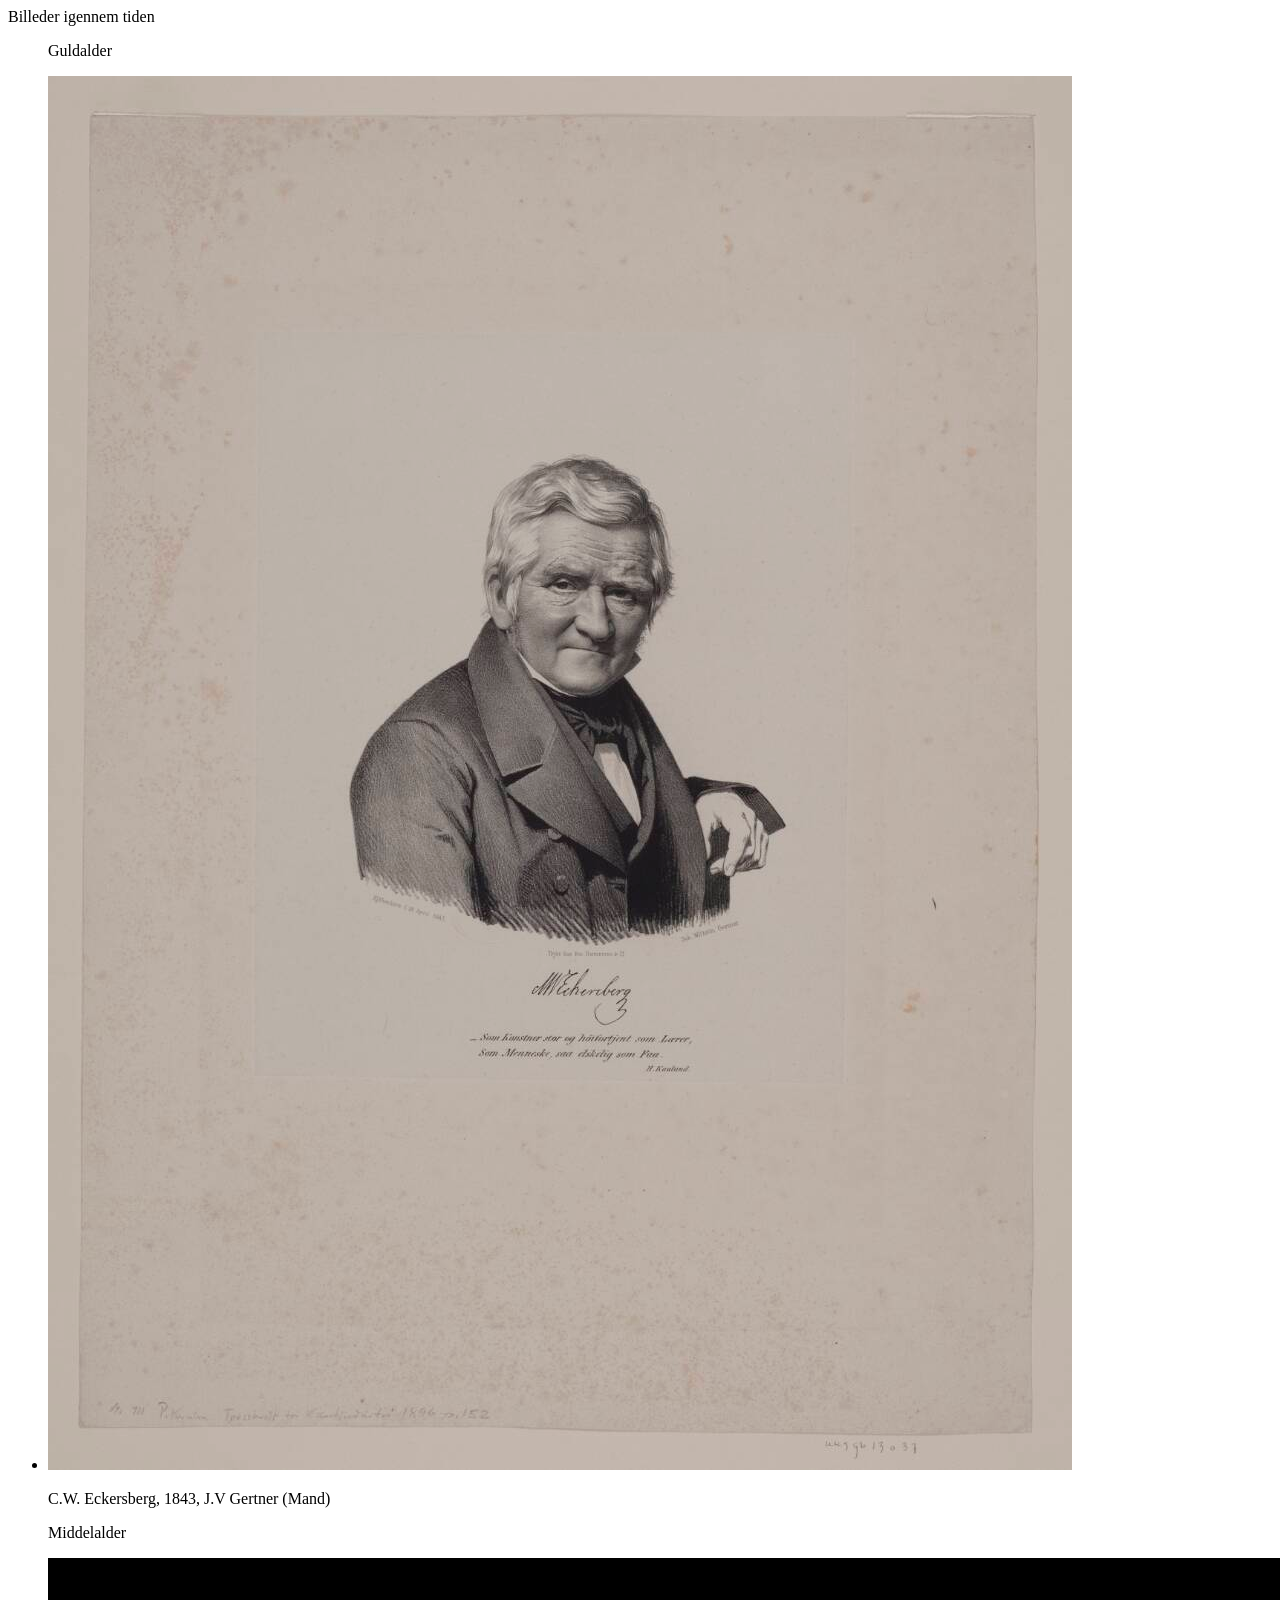
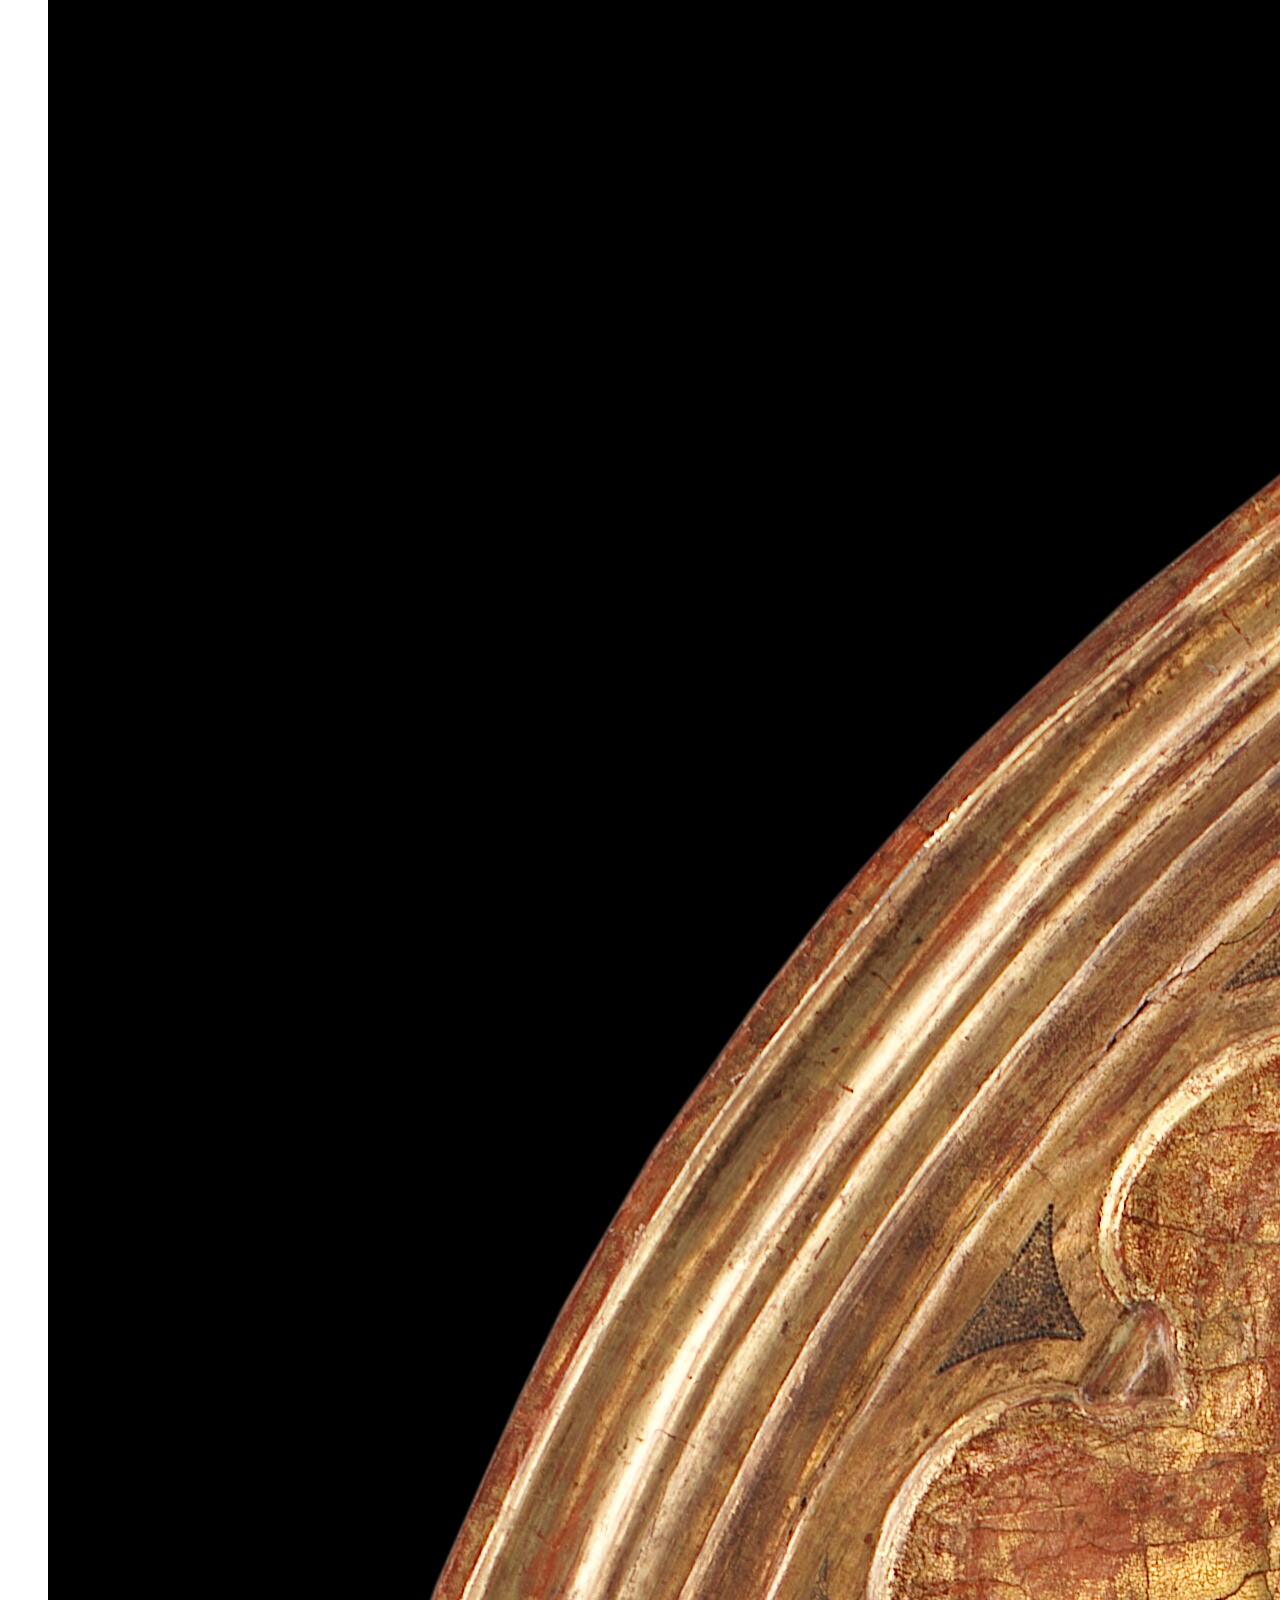
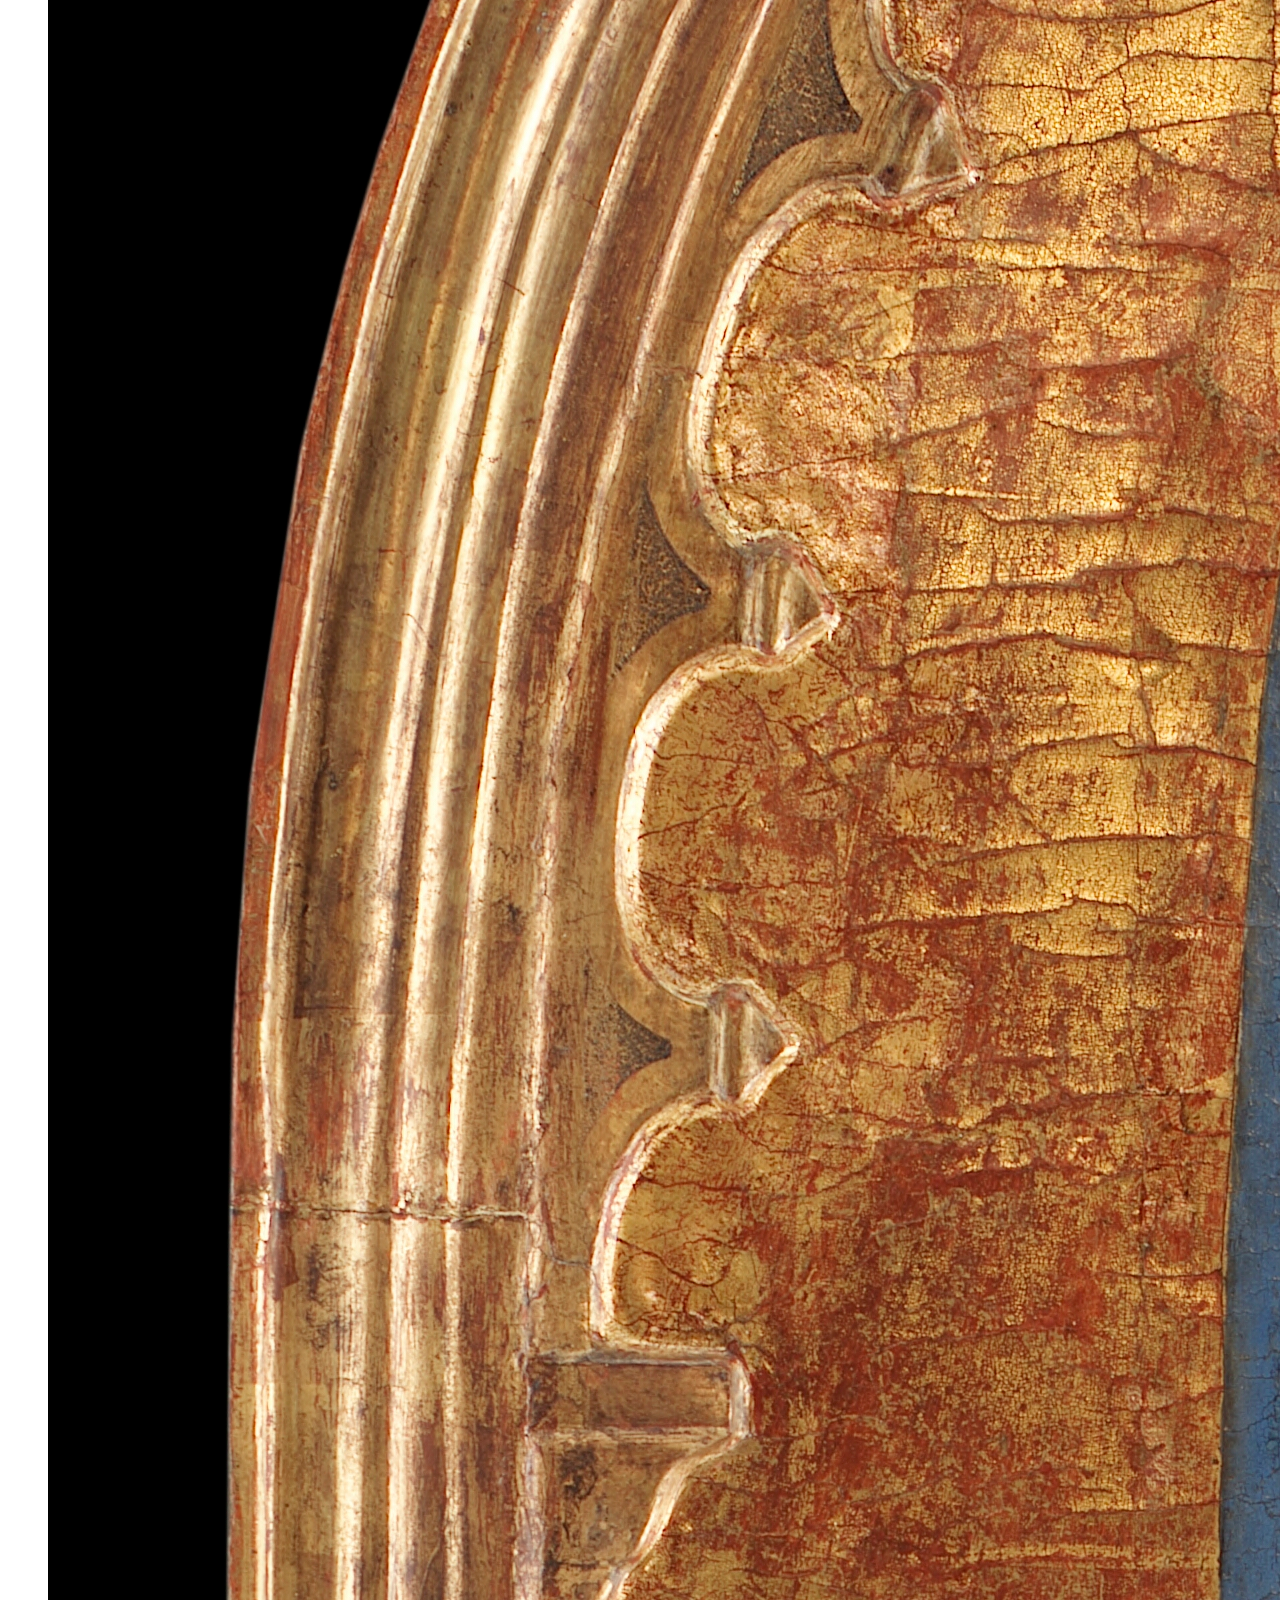
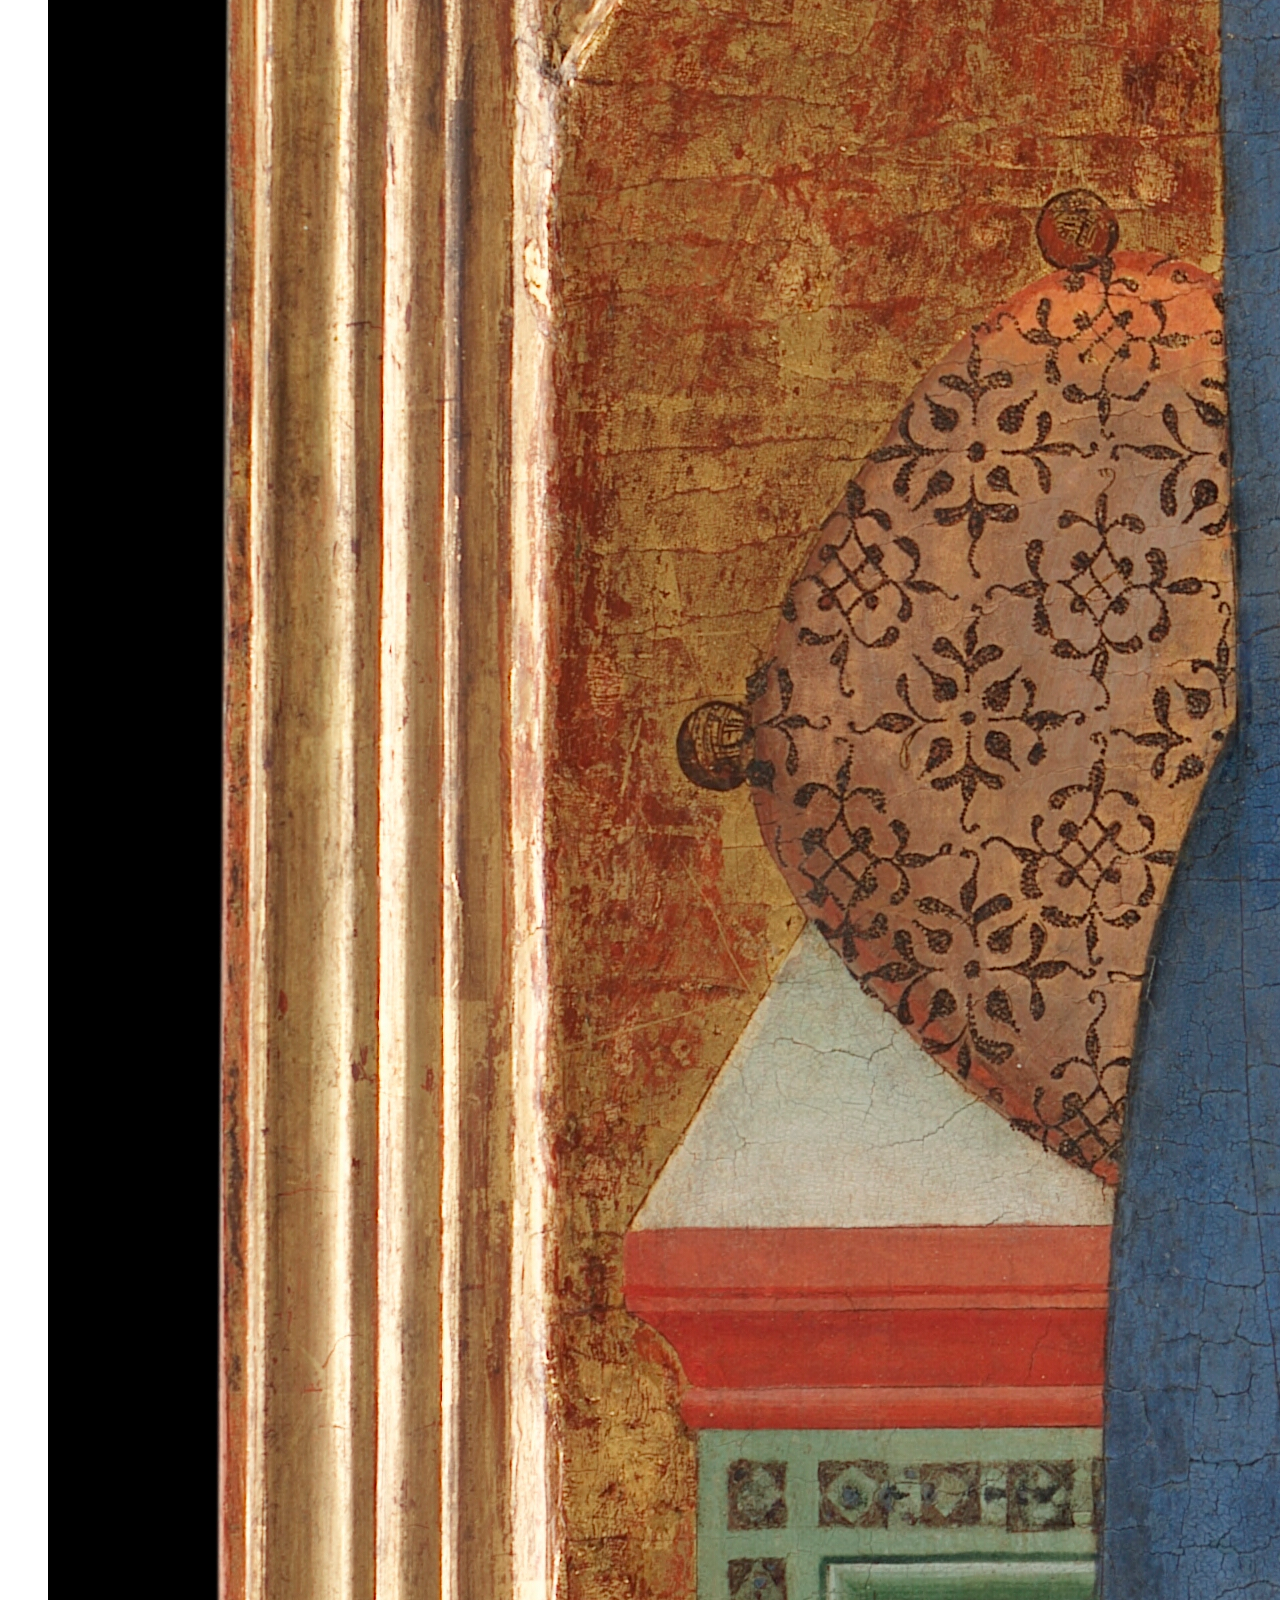
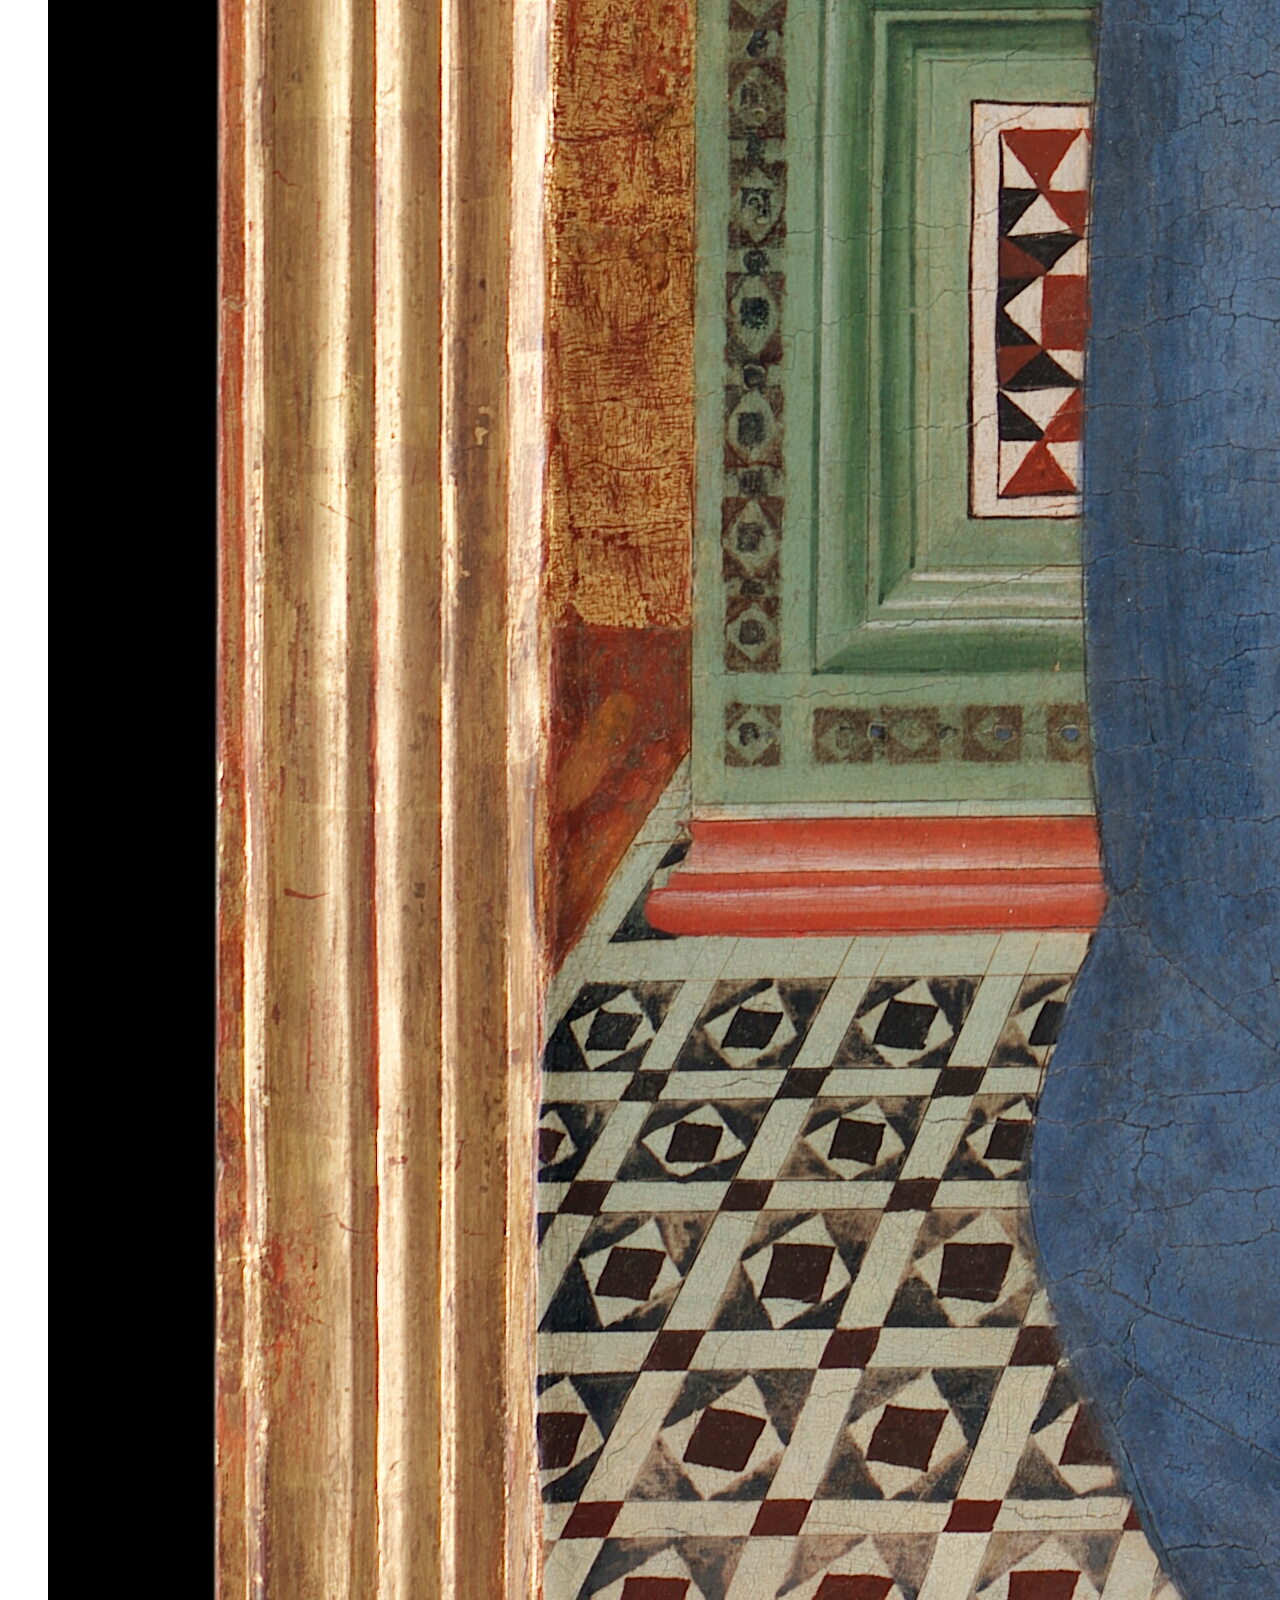
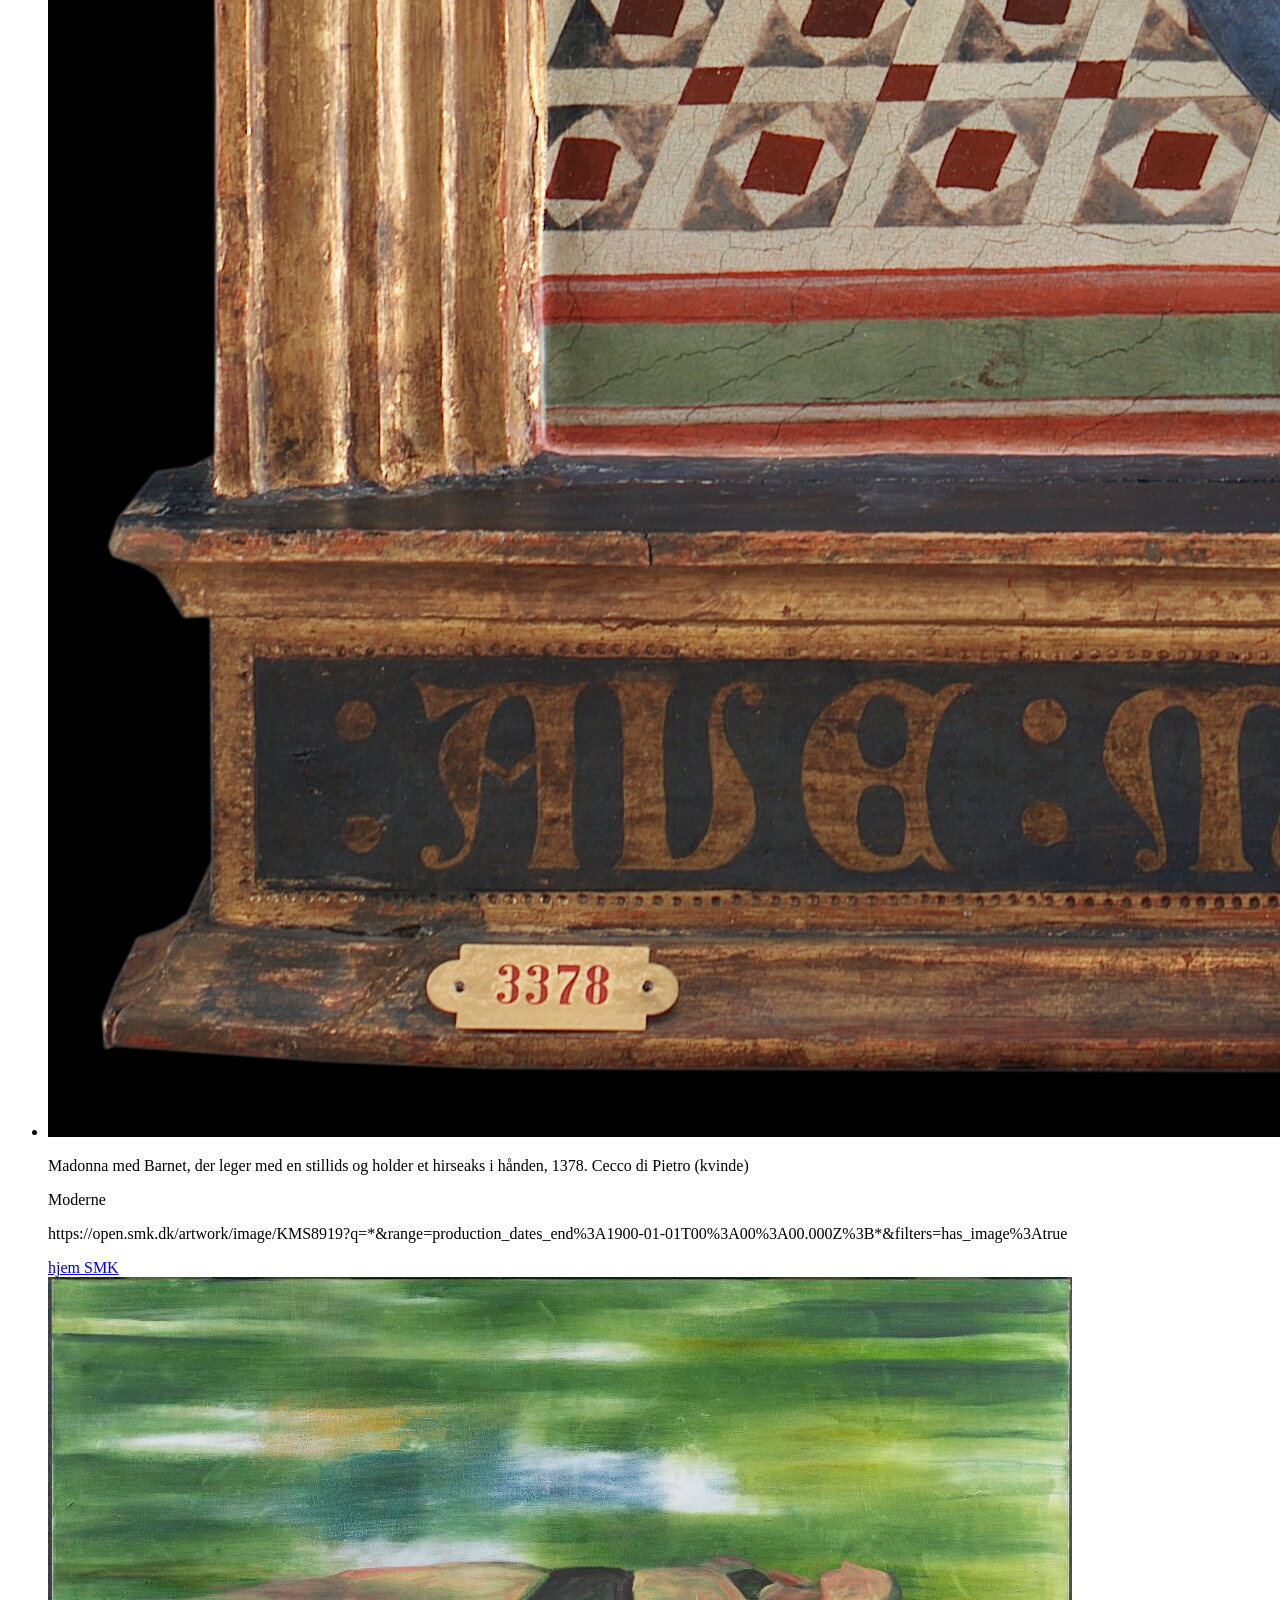
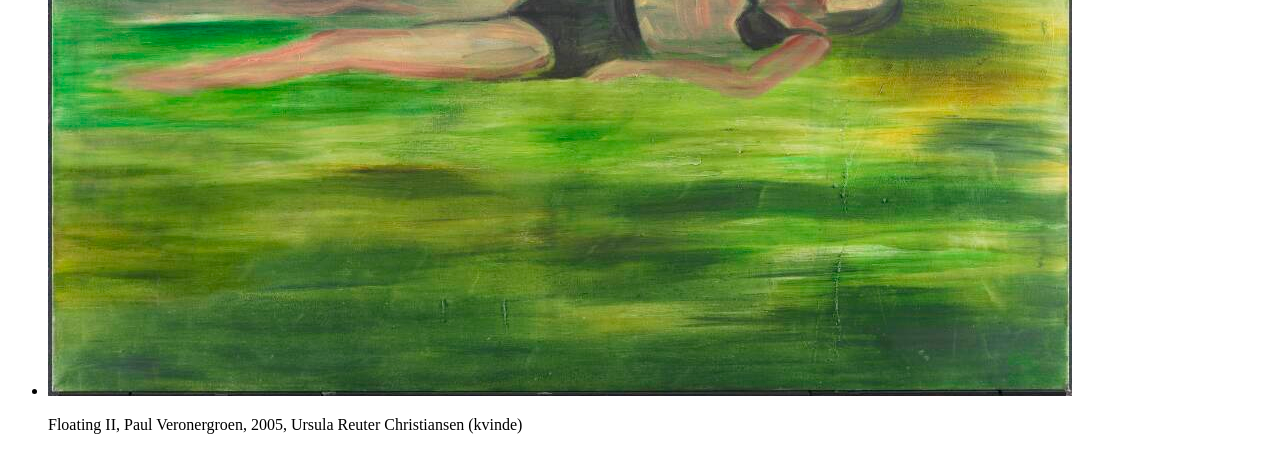
==== Undervisning/Flow 3 - Virksomheden og dens datatransformation/HTML fuckery/hilsen.html @ 921292ba "rename" ====
<html>

<head>
<title>Title</title>
<link rel="stylesheet" href="style/style.css" title="" type="" />
</head>

<body>

<p>Billeder igennem tiden</p>

<ul class="art">
  <p>Guldalder</p>
  <li><img src="Images/guldalder.jpg" alt="" /></li>
  <p>C.W. Eckersberg, 1843, J.V Gertner (Mand)</p>
  <p>Middelalder</p>
  <li> <img src="Images/Middelalder.jpg" alt="" /></li>
  <p>Madonna med Barnet, der leger med en stillids og holder et hirseaks i hånden, 1378. Cecco di Pietro (kvinde)</p>
  <p>Moderne</p>
  <p>https://open.smk.dk/artwork/image/KMS8919?q=*&range=production_dates_end%3A1900-01-01T00%3A00%3A00.000Z%3B*&filters=has_image%3Atrue</p>
  <a href = "https://open.smk.dk/artwork/image/KMS8920" > hjem SMK</a>
  <li> <img src="Images/moderne.jpg" alt=""/></li>
  <p>Floating II, Paul Veronergroen, 2005, Ursula Reuter Christiansen (kvinde) </p>

  <div class = "test">
    <div class = "inner">

    </div>
  </div>


</ul>

</body>
</html>
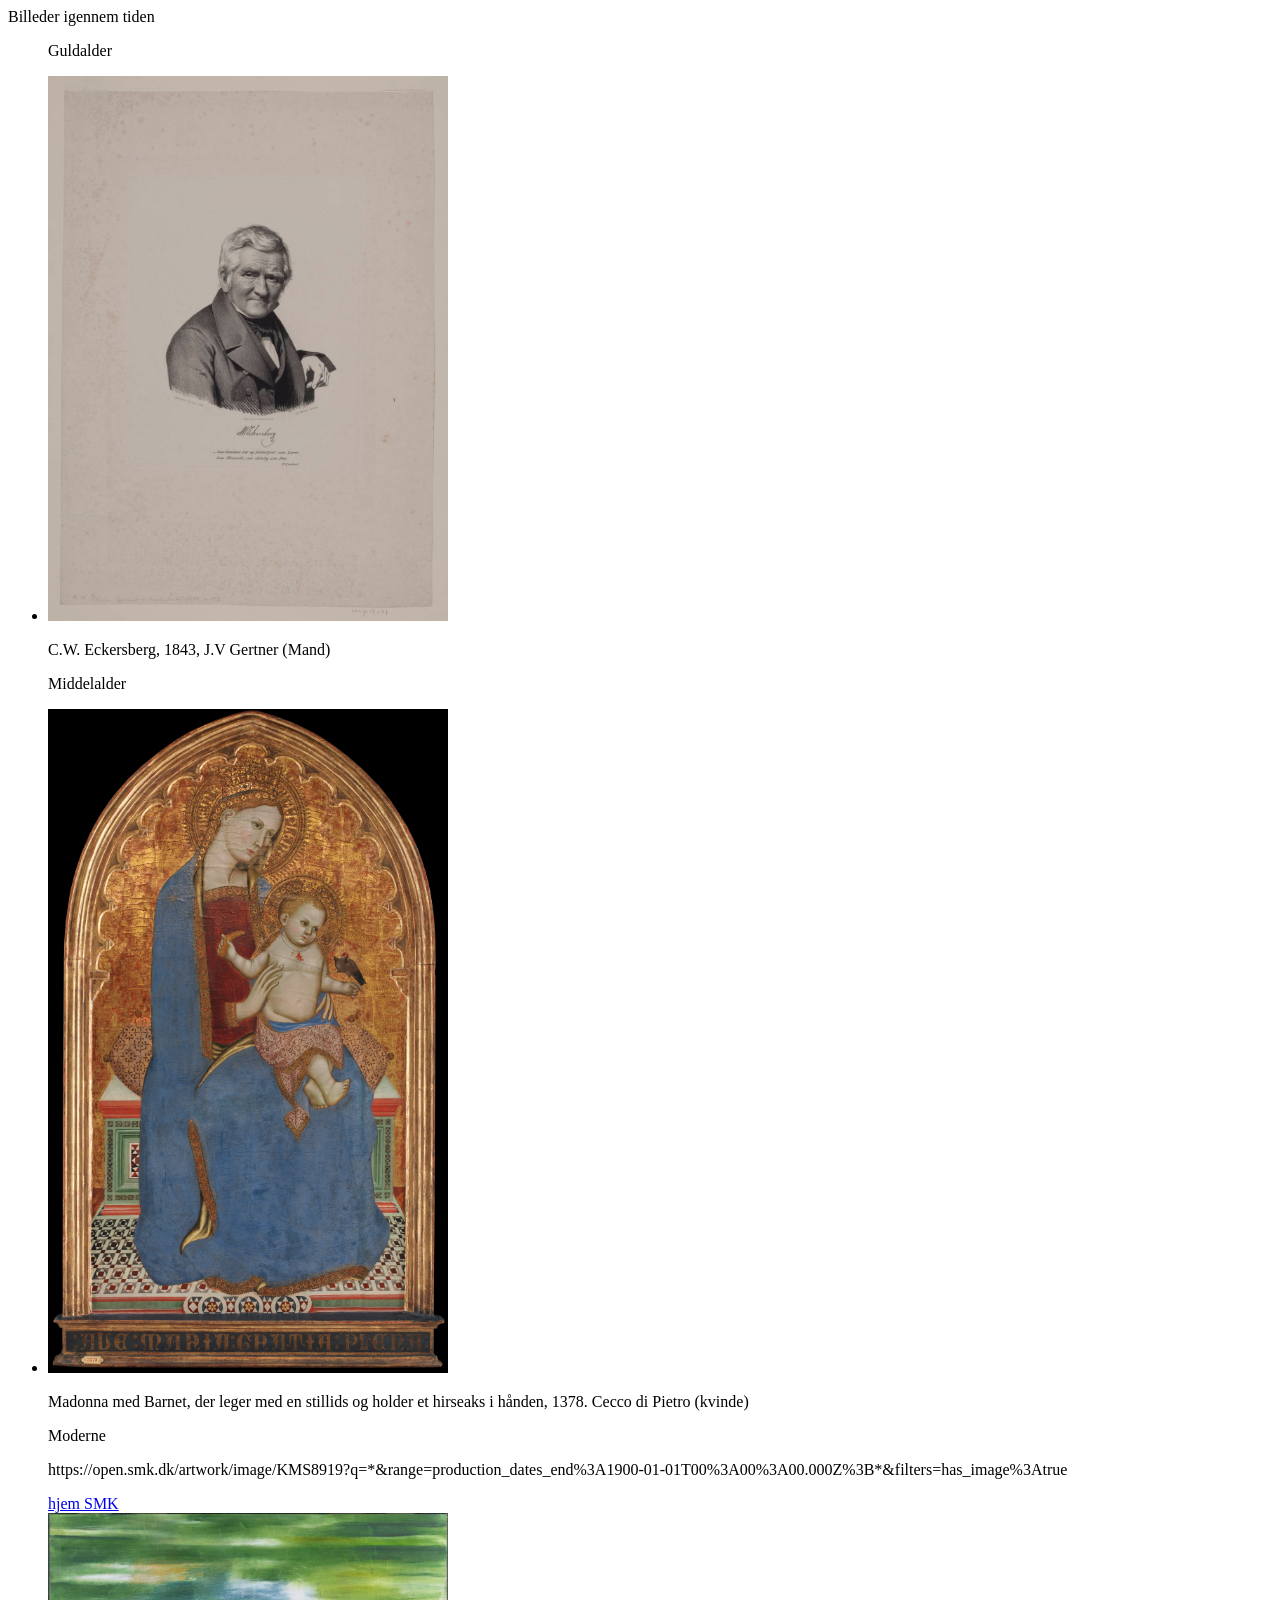
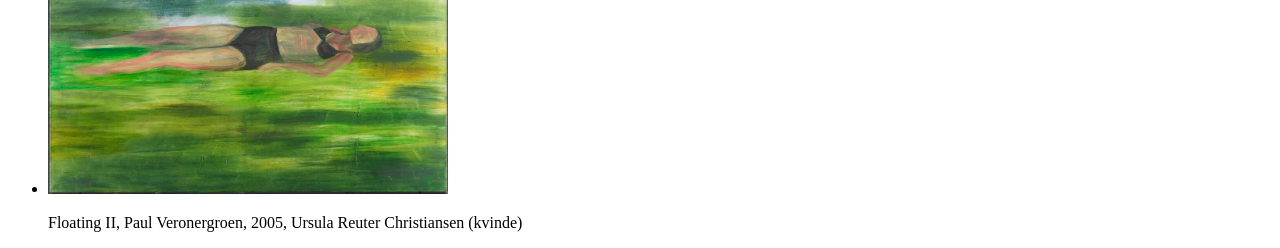
==== commit fb0ef247: "rename 3" ====
--- a/Undervisning/Flow 3 - Virksomheden og dens datatransformation/HTML fuckery/hilsen.html
+++ b/Undervisning/Flow 3 - Virksomheden og dens datatransformation/HTML fuckery/hilsen.html
@@ -2,7 +2,7 @@
 
 <head>
 <title>Title</title>
-<link rel="stylesheet" href="style/style.css" title="" type="" />
+<link rel="stylesheet" href="Style/stylesheet.css" title="" type="" />
 </head>
 
 <body>
--- a/Undervisning/Flow 3 - Virksomheden og dens datatransformation/HTML fuckery/Style/stylesheet.css
+++ b/Undervisning/Flow 3 - Virksomheden og dens datatransformation/HTML fuckery/Style/stylesheet.css
@@ -0,0 +1,7 @@
+.art {
+  color: Black;
+}
+.art img {
+  width: 400px;
+  height: auto;
+}
